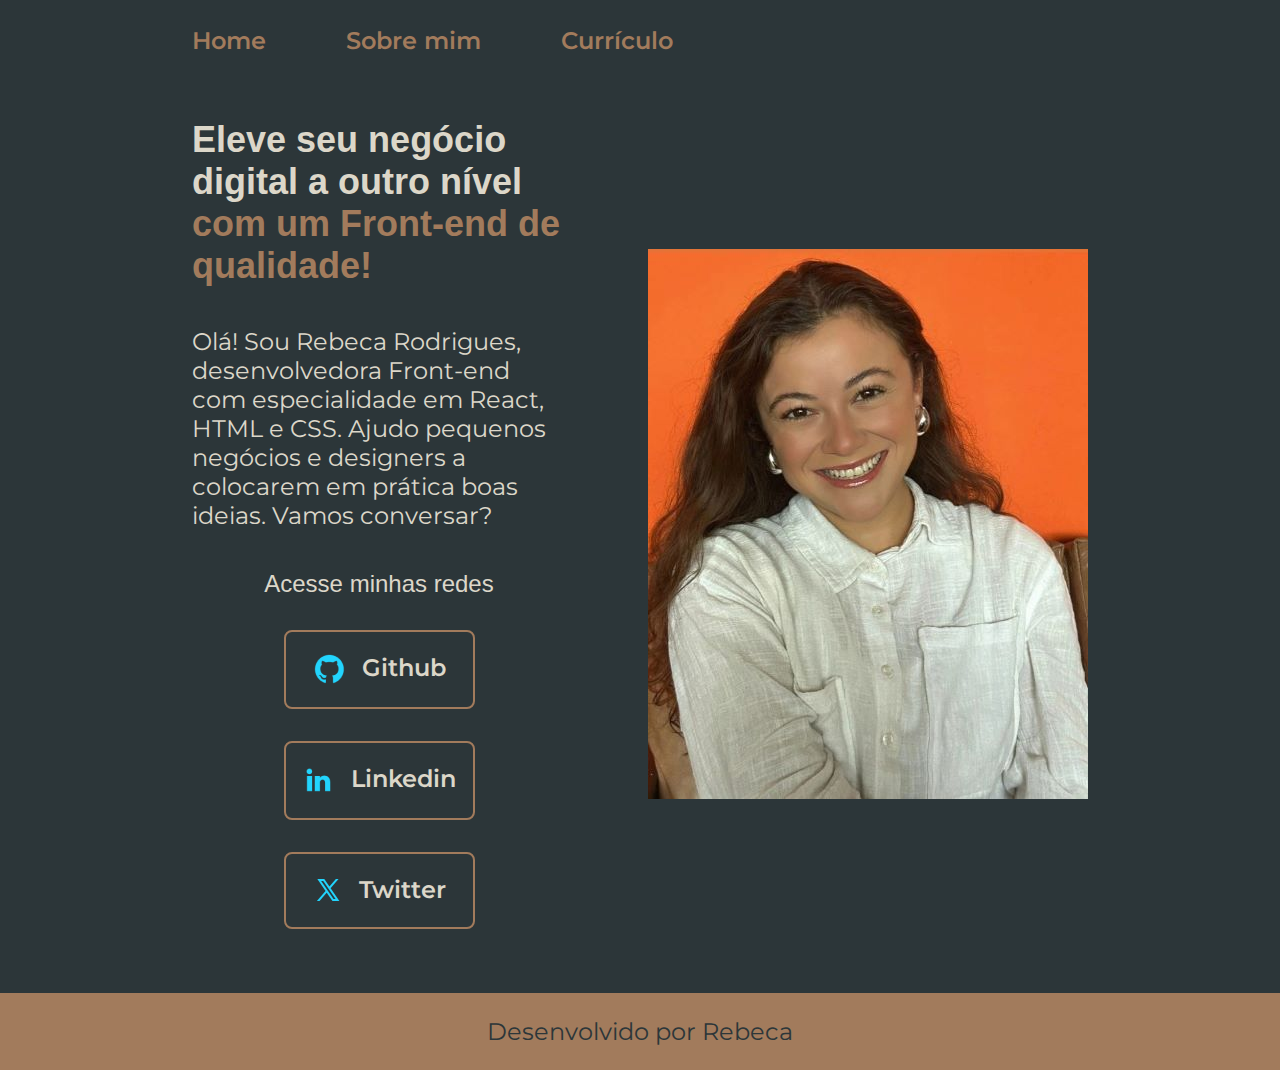
==== index.html @ 8997642a "Add files via upload" ====
<!DOCTYPE html>
<html lang="pt-br">
<head>
    <meta charset="UTF-8">
    <meta name="viewport" content="width=device-width, initial-scale=1.0">
    <title>Portfolio de Rebeca Rodrigues</title>
    <link rel="stylesheet" href="./styles/style.css">
</head>
<body>
   <header class="cabecalho">
        <nav class="cabecalho__menu">
            <a class="cabecalho__menu__link"  href="index.html">Home</a>
            <a class="cabecalho__menu__link"  href="about.html">Sobre mim</a>
            <a class="cabecalho__menu__link" href="curriculo.html">Currículo</a>
        </nav>
   </header>
   <main class="apresentacao">
        <section class="apresentacao__conteudo">
            <h1 class="apresentacao__conteudo__titulo"> Eleve seu negócio digital a outro nível <strong class="titulo-destaque">com um Front-end de qualidade!</strong></h1>
            <p class="apresentacao__conteudo__texto">Olá! Sou Rebeca Rodrigues, desenvolvedora Front-end com especialidade em React, HTML e CSS. Ajudo pequenos negócios e designers a colocarem em prática boas ideias. Vamos conversar?</p>
            <div class="apresentacao__links">
                <h2 class="apresentacao__links__subtitulo">Acesse minhas redes</h2>
                <a class="apresentacao__links__navegacao" href="https://github.com/Rebecassis">
                    <img src="./assets/github.png">
                    Github
                </a>
                <a class="apresentacao__links__navegacao" href="https://www.linkedin.com/in/rebeca-rodrigues-221852278/">
                    <img src="./assets/linkedin.png">
                    Linkedin
                </a>
                <a class="apresentacao__links__navegacao" href="https://x.com/Rebecassiss">
                    <img src="./assets/twitter-novo.png">
                    Twitter
                </a>
            </div>    
    </section>
    <img class="apresentacao__imagem" src="./assets/imagem.jpg" alt="Foto da Rebeca Rodrigues programando">
   </main>
   <footer class="rodape">
        <p>Desenvolvido por Rebeca</p>
   </footer>
   
</body>
</html>
---- styles/style.css ----
@import url('https://fonts.googleapis.com/css2?family=Montserrat:ital,wght@0,100..900;1,100..900&display=swap');

:root {
    --cor-pirmaria: #2C3639;
    --cor-secundaria: #DCD7C9;
    --cor-terciaria: #A27B5C;
    --cor-hover: #3F4E4F;

    --fonte-primaria: "Krona One", sans-serif;
    --fonte-secundaria: "Montserrat" , sans-serif;
}
* {
    margin: 0;
    padding: 0;
}

body {
    box-sizing: border-box;
    background-color: var(--cor-pirmaria);
    color: var(--cor-secundaria);
}

.cabecalho {
    padding: 2% 0 0 15%;
}

.cabecalho__menu {
    display: flex;
    gap: 80px;
}

.cabecalho__menu__link {
    font-family: var(--fonte-secundaria);
    font-size: 1.5rem;
    font-weight: 600;
    color: var(--cor-terciaria);
    text-decoration: none;
}

.apresentacao {
    padding: 5% 15%;
    display: flex;
    align-items: center;
    justify-content: space-between;
    gap: 82px;
}

.apresentacao__conteudo {
    width: 50%;
    display: flex;
    flex-direction: column;
    gap: 40px;
}

.apresentacao__conteudo__titulo {
    font-size: 2.25rem;
    font-family: var(--fonte-primaria)
}

.titulo-destaque {
    color: var(--cor-terciaria);
}

.apresentacao__conteudo__texto {
    font-size: 1.5rem;
    font-family: var(--fonte-secundaria);
}

.apresentacao__links {
    display: flex;
    flex-direction: column;
    align-items: center;
    justify-content: space-between;
    gap: 32px;
}

.apresentacao__links__subtitulo{
    font-family: var(--fonte-primaria);
    font-weight: 400;
    font-size: 1.5rem;
}

.apresentacao__links__navegacao {
    display: flex;
    justify-content: center;
    gap: 16px;
    border: 2px solid var(--cor-terciaria);
    width: 50%;
    text-align: center;
    border-radius: 8px;
    font-size: 1.5rem;
    font-weight: 600;
    padding: 21.5px 0;
    text-decoration: none;
    color: var(--cor-secundaria);
    font-family: var(--fonte-secundaria);
}

.apresentacao__links__navegacao:hover {
    background-color: var(--cor-hover);
    cursor: pointer;
}

.apresentacao__imagem {
    width: 50%;
}

.rodape {
    padding: 24px;
    color: var(--cor-pirmaria);
    background-color: var(--cor-terciaria);
    text-align: center;
    font-family: var(--fonte-secundaria);
    font-size: 1.5rem;
    font-weight: 400;
}

@media (max-width: 1200px ) {
    
    .cabecalho {
        padding: 10% ;
    }

    .cabecalho__menu {
        justify-content: center;
    }

    .apresentacao {
        flex-direction: column-reverse;
        padding: 5%;
    }

    .apresentacao__conteudo {
        width: auto;
    }


    
}
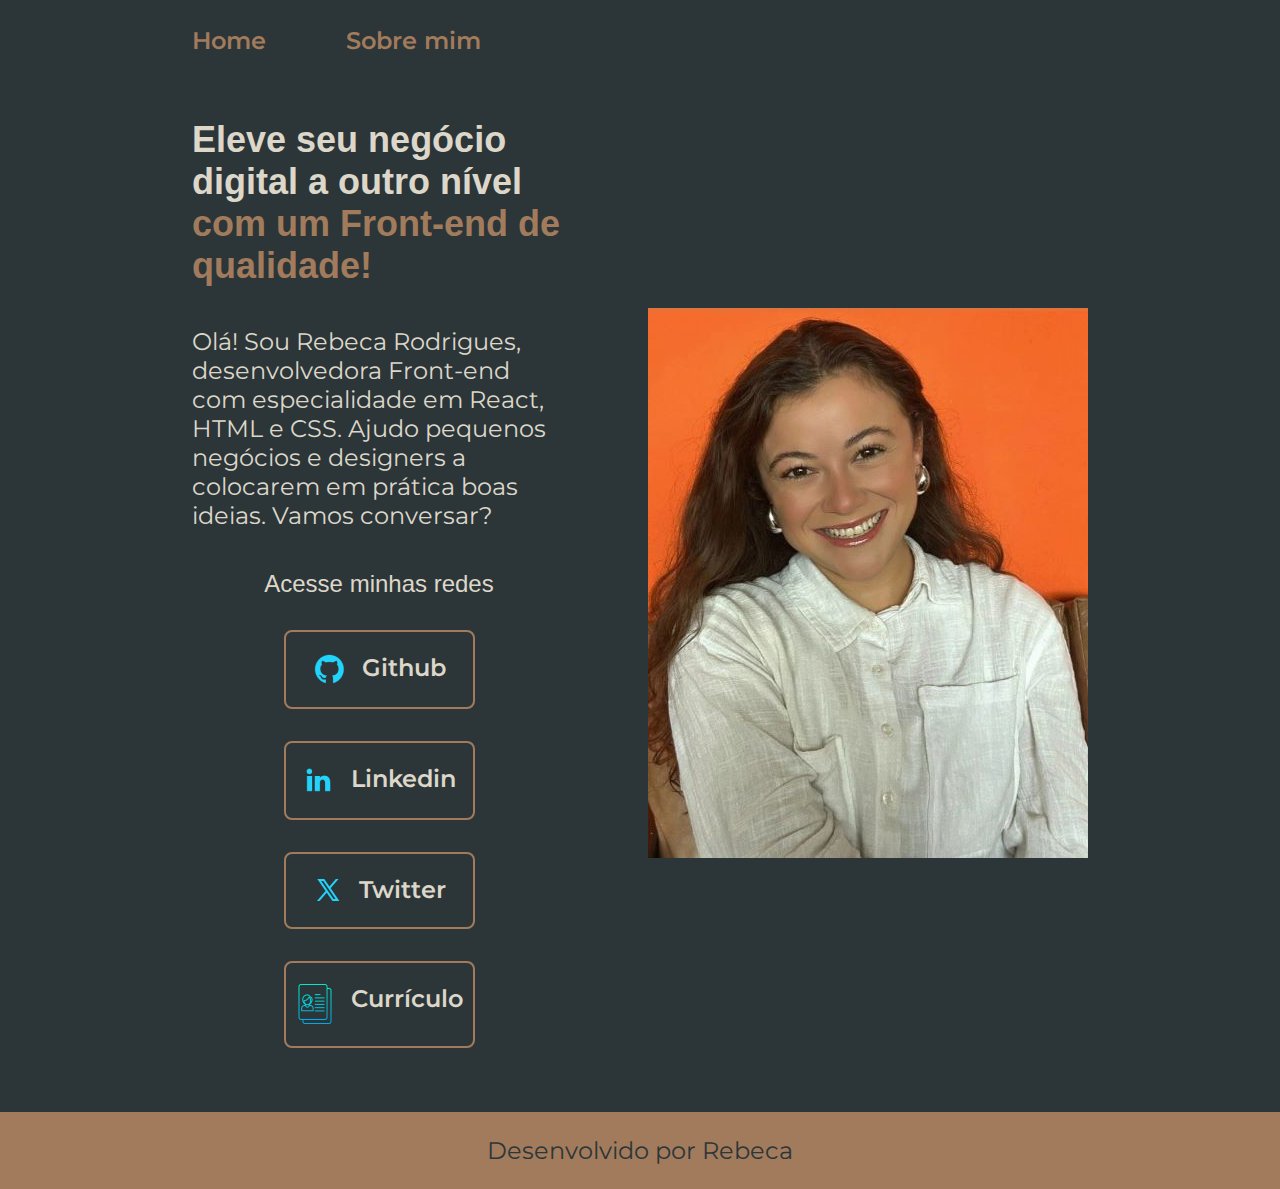
==== commit 977ebd6f: "adicionei a class curriculo e tirei o curriculo.html" ====
--- a/index.html
+++ b/index.html
@@ -11,7 +11,6 @@
         <nav class="cabecalho__menu">
             <a class="cabecalho__menu__link"  href="index.html">Home</a>
             <a class="cabecalho__menu__link"  href="about.html">Sobre mim</a>
-            <a class="cabecalho__menu__link" href="curriculo.html">Currículo</a>
         </nav>
    </header>
    <main class="apresentacao">
@@ -31,6 +30,10 @@
                 <a class="apresentacao__links__navegacao" href="https://x.com/Rebecassiss">
                     <img src="./assets/twitter-novo.png">
                     Twitter
+                <a class="apresentacao__links__navegacao" href="https://drive.google.com/file/d/1VMRE2-E6m1z7hZf0EMoUnziyyUt1RUN8/view">
+                    <img src="./assets/curriculo.imagm.png">
+                    Currículo    
+
                 </a>
             </div>    
     </section>
